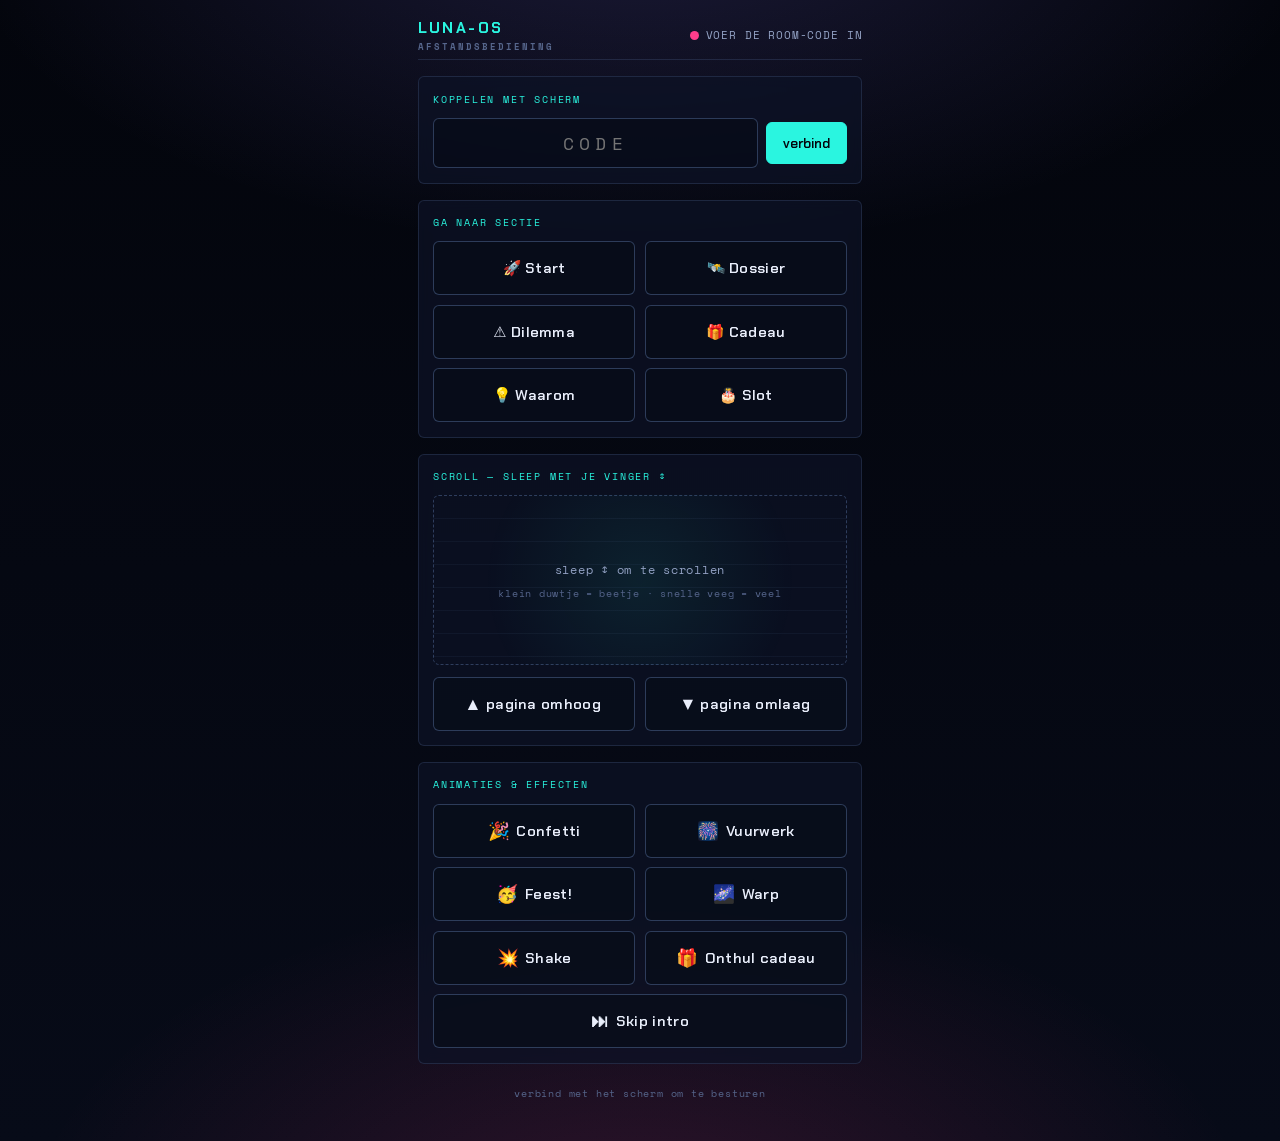
==== remote.html @ 7bddfa66 "Added a mobile experience" ====
<!DOCTYPE html>
<html lang="nl">
<head>
  <meta charset="UTF-8" />
  <meta name="viewport" content="width=device-width, initial-scale=1.0, maximum-scale=1.0, user-scalable=no, viewport-fit=cover" />
  <title>LUNA-OS // afstandsbediening</title>
  <meta name="theme-color" content="#03050c" />
  <meta name="robots" content="noindex" />

  <link rel="icon" href="data:image/svg+xml,%3Csvg xmlns='http://www.w3.org/2000/svg' viewBox='0 0 32 32'%3E%3Ctext y='26' font-size='26'%3E%F0%9F%8E%AE%3C/text%3E%3C/svg%3E" />

  <link rel="preconnect" href="https://fonts.googleapis.com" />
  <link rel="preconnect" href="https://fonts.gstatic.com" crossorigin />
  <link href="https://fonts.googleapis.com/css2?family=Chakra+Petch:wght@400;500;600;700&family=Space+Grotesk:wght@400;500;600;700&family=Space+Mono:wght@400;700&display=swap" rel="stylesheet" />

  <link rel="stylesheet" href="css/remote.css" />
</head>
<body>
  <div class="rc">

    <header class="rc__head">
      <div class="rc__brand">LUNA-OS<small>afstandsbediening</small></div>
      <div class="rc__status is-off" id="status"><span class="dot"></span><span id="statusText">niet verbonden</span></div>
    </header>

    <!-- room-code (alleen nodig als 'ie niet via QR/link is meegegeven) -->
    <div class="group" id="roomGroup">
      <span class="group__label">koppelen met scherm</span>
      <div class="room">
        <input id="roomInput" maxlength="4" inputmode="latin" autocapitalize="characters" placeholder="CODE" />
        <button id="roomBtn">verbind</button>
      </div>
    </div>

    <!-- sectie-navigatie -->
    <div class="group">
      <span class="group__label">ga naar sectie</span>
      <div class="btn-grid">
        <button class="tbtn" data-goto="hero">🚀 Start</button>
        <button class="tbtn" data-goto="dossier">🛰️ Dossier</button>
        <button class="tbtn" data-goto="dilemma">⚠️ Dilemma</button>
        <button class="tbtn" data-goto="gift">🎁 Cadeau</button>
        <button class="tbtn" data-goto="why">💡 Waarom</button>
        <button class="tbtn" data-goto="outro">🎂 Slot</button>
      </div>
    </div>

    <!-- scroll: sleep met je vinger -->
    <div class="group">
      <span class="group__label">scroll — sleep met je vinger ↕</span>
      <div class="pad" id="pad">
        <div class="pad__hint">sleep ↕ om te scrollen<small>klein duwtje = beetje · snelle veeg = veel</small></div>
      </div>
      <div class="nudge">
        <button class="tbtn" data-page="-1"><span class="em">▲</span> pagina omhoog</button>
        <button class="tbtn" data-page="1"><span class="em">▼</span> pagina omlaag</button>
      </div>
    </div>

    <!-- animatie-triggers -->
    <div class="group">
      <span class="group__label">animaties &amp; effecten</span>
      <div class="btn-grid">
        <button class="tbtn accent-c" data-cmd="confetti"><span class="em">🎉</span> Confetti</button>
        <button class="tbtn accent-a" data-cmd="fireworks"><span class="em">🎆</span> Vuurwerk</button>
        <button class="tbtn accent-m" data-cmd="party"><span class="em">🥳</span> Feest!</button>
        <button class="tbtn accent-c" data-cmd="warp"><span class="em">🌌</span> Warp</button>
        <button class="tbtn" data-cmd="shake"><span class="em">💥</span> Shake</button>
        <button class="tbtn accent-a" data-cmd="reveal"><span class="em">🎁</span> Onthul cadeau</button>
        <button class="tbtn full" data-cmd="skipBoot"><span class="em">⏭</span> Skip intro</button>
      </div>
    </div>

    <p class="rc__foot" id="foot">verbind met het scherm om te besturen</p>
  </div>

  <script src="js/remote.js"></script>
</body>
</html>
---- css/remote.css ----
/* =============================================================
   LUNA-OS // afstandsbediening (tweede scherm)
   Zelfstandige, lichte controller-styling. Pure CSS.
   ============================================================= */

:root {
  --bg-void: #03050c;
  --bg-deep: #070b18;
  --bg-panel: rgba(13, 19, 38, 0.72);
  --ink: #e9eefb;
  --ink-dim: #93a2c4;
  --ink-faint: #56668c;
  --cyan: #2af5e0;
  --amber: #ffb24a;
  --magenta: #ff3d8b;
  --violet: #8b7bff;
  --line: rgba(124, 162, 224, 0.16);
  --line-bright: rgba(124, 162, 224, 0.32);
  --font-display: "Chakra Petch", system-ui, sans-serif;
  --font-body: "Space Grotesk", system-ui, sans-serif;
  --font-mono: "Space Mono", ui-monospace, monospace;
  --radius: 6px;
}

*,
*::before,
*::after {
  box-sizing: border-box;
  margin: 0;
  padding: 0;
}

html {
  -webkit-text-size-adjust: 100%;
}

body {
  font-family: var(--font-body);
  color: var(--ink);
  background:
    radial-gradient(
      ellipse 90% 50% at 50% -8%,
      rgba(139, 123, 255, 0.18),
      transparent 60%
    ),
    radial-gradient(
      ellipse 80% 50% at 50% 108%,
      rgba(255, 61, 139, 0.16),
      transparent 60%
    ),
    linear-gradient(180deg, var(--bg-void), var(--bg-deep));
  min-height: 100vh;
  min-height: 100dvh;
  -webkit-tap-highlight-color: transparent;
  overflow-x: hidden;
}

::selection {
  background: var(--magenta);
  color: #fff;
}

:focus-visible {
  outline: 2px solid var(--cyan);
  outline-offset: 3px;
}

.rc {
  width: min(480px, 100%);
  margin-inline: auto;
  padding: 1.1rem 1.1rem 2.5rem;
  display: flex;
  flex-direction: column;
  gap: 1rem;
}

/* ---------- header + status ---------- */
.rc__head {
  display: flex;
  align-items: center;
  justify-content: space-between;
  gap: 0.6rem;
  padding-bottom: 0.4rem;
  border-bottom: 1px solid var(--line);
}
.rc__brand {
  font-family: var(--font-display);
  font-weight: 700;
  letter-spacing: 0.16em;
  font-size: 0.95rem;
  color: var(--cyan);
}
.rc__brand small {
  display: block;
  font-family: var(--font-mono);
  font-size: 0.58rem;
  letter-spacing: 0.22em;
  color: var(--ink-faint);
  text-transform: uppercase;
  margin-top: 0.15rem;
}
.rc__status {
  display: inline-flex;
  align-items: center;
  gap: 0.4rem;
  font-family: var(--font-mono);
  font-size: 0.66rem;
  letter-spacing: 0.08em;
  text-transform: uppercase;
  color: var(--ink-dim);
  white-space: nowrap;
}
.rc__status .dot {
  width: 9px;
  height: 9px;
  border-radius: 50%;
  background: var(--ink-faint);
  transition: background 0.3s;
}
.rc__status.is-connecting .dot {
  background: var(--amber);
  animation: blink 1s steps(1) infinite;
}
.rc__status.is-on .dot {
  background: var(--cyan);
  box-shadow: 0 0 10px var(--cyan);
}
.rc__status.is-off .dot {
  background: var(--magenta);
}
@keyframes blink {
  50% {
    opacity: 0.25;
  }
}

/* ---------- groep-kaart ---------- */
.group {
  background: var(--bg-panel);
  border: 1px solid var(--line);
  border-radius: var(--radius);
  padding: 0.9rem;
  backdrop-filter: blur(6px);
}
.group__label {
  display: block;
  font-family: var(--font-mono);
  font-size: 0.62rem;
  letter-spacing: 0.18em;
  text-transform: uppercase;
  color: var(--cyan);
  margin-bottom: 0.7rem;
}

/* ---------- knoppen ---------- */
.btn-grid {
  display: grid;
  grid-template-columns: 1fr 1fr;
  gap: 0.6rem;
}
.tbtn {
  appearance: none;
  border: 1px solid var(--line-bright);
  border-radius: var(--radius);
  background: rgba(8, 12, 24, 0.6);
  color: var(--ink);
  font-family: var(--font-display);
  font-weight: 600;
  font-size: 0.92rem;
  letter-spacing: 0.02em;
  padding: 0.85rem 0.6rem;
  cursor: pointer;
  transition:
    transform 0.12s ease,
    border-color 0.2s,
    background 0.2s;
  display: flex;
  align-items: center;
  justify-content: center;
  gap: 0.4rem;
  min-height: 54px;
  text-align: center;
}
.tbtn:active {
  transform: scale(0.95);
  background: var(--cyan);
  color: var(--bg-void);
  border-color: var(--cyan);
}
.tbtn .em {
  font-size: 1.1rem;
}
.tbtn.full {
  grid-column: 1 / -1;
}
.tbtn.accent-c:active {
  background: var(--cyan);
}
.tbtn.accent-a:active {
  background: var(--amber);
}
.tbtn.accent-m:active {
  background: var(--magenta);
  color: #fff;
}

/* ---------- scroll-touchpad ---------- */
.pad {
  position: relative;
  height: 170px;
  border: 1px dashed var(--line-bright);
  border-radius: var(--radius);
  background:
    radial-gradient(
      circle at 50% 50%,
      rgba(42, 245, 224, 0.08),
      transparent 70%
    ),
    repeating-linear-gradient(
      180deg,
      transparent 0 22px,
      rgba(124, 162, 224, 0.06) 22px 23px
    );
  display: grid;
  place-items: center;
  touch-action: none;
  user-select: none;
  -webkit-user-select: none;
  cursor: grab;
  overflow: hidden;
  transition:
    border-color 0.2s,
    background 0.2s;
}
.pad.active {
  border-color: var(--cyan);
  cursor: grabbing;
  background:
    radial-gradient(
      circle at 50% 50%,
      rgba(42, 245, 224, 0.16),
      transparent 70%
    ),
    repeating-linear-gradient(
      180deg,
      transparent 0 22px,
      rgba(42, 245, 224, 0.1) 22px 23px
    );
}
.pad__hint {
  text-align: center;
  font-family: var(--font-mono);
  font-size: 0.78rem;
  letter-spacing: 0.06em;
  color: var(--ink-dim);
  pointer-events: none;
}
.pad__hint small {
  display: block;
  margin-top: 0.4rem;
  font-size: 0.64rem;
  color: var(--ink-faint);
}
.nudge {
  display: grid;
  grid-template-columns: 1fr 1fr;
  gap: 0.6rem;
  margin-top: 0.7rem;
}

/* ---------- room-code invoer ---------- */
.room {
  display: flex;
  gap: 0.5rem;
  align-items: center;
}
.room input {
  flex: 1;
  font-family: var(--font-mono);
  font-size: 1.1rem;
  letter-spacing: 0.3em;
  text-transform: uppercase;
  text-align: center;
  color: var(--amber);
  background: rgba(8, 12, 24, 0.7);
  border: 1px solid var(--line-bright);
  border-radius: var(--radius);
  padding: 0.7rem;
}
.room button {
  appearance: none;
  border: 1px solid var(--cyan);
  background: var(--cyan);
  color: var(--bg-void);
  font-family: var(--font-display);
  font-weight: 600;
  border-radius: var(--radius);
  padding: 0.7rem 1rem;
  cursor: pointer;
}

.rc__foot {
  text-align: center;
  font-family: var(--font-mono);
  font-size: 0.62rem;
  letter-spacing: 0.08em;
  color: var(--ink-faint);
  margin-top: 0.4rem;
}

@media (prefers-reduced-motion: reduce) {
  *,
  *::before,
  *::after {
    animation-duration: 0.001ms !important;
    transition-duration: 0.001ms !important;
  }
}
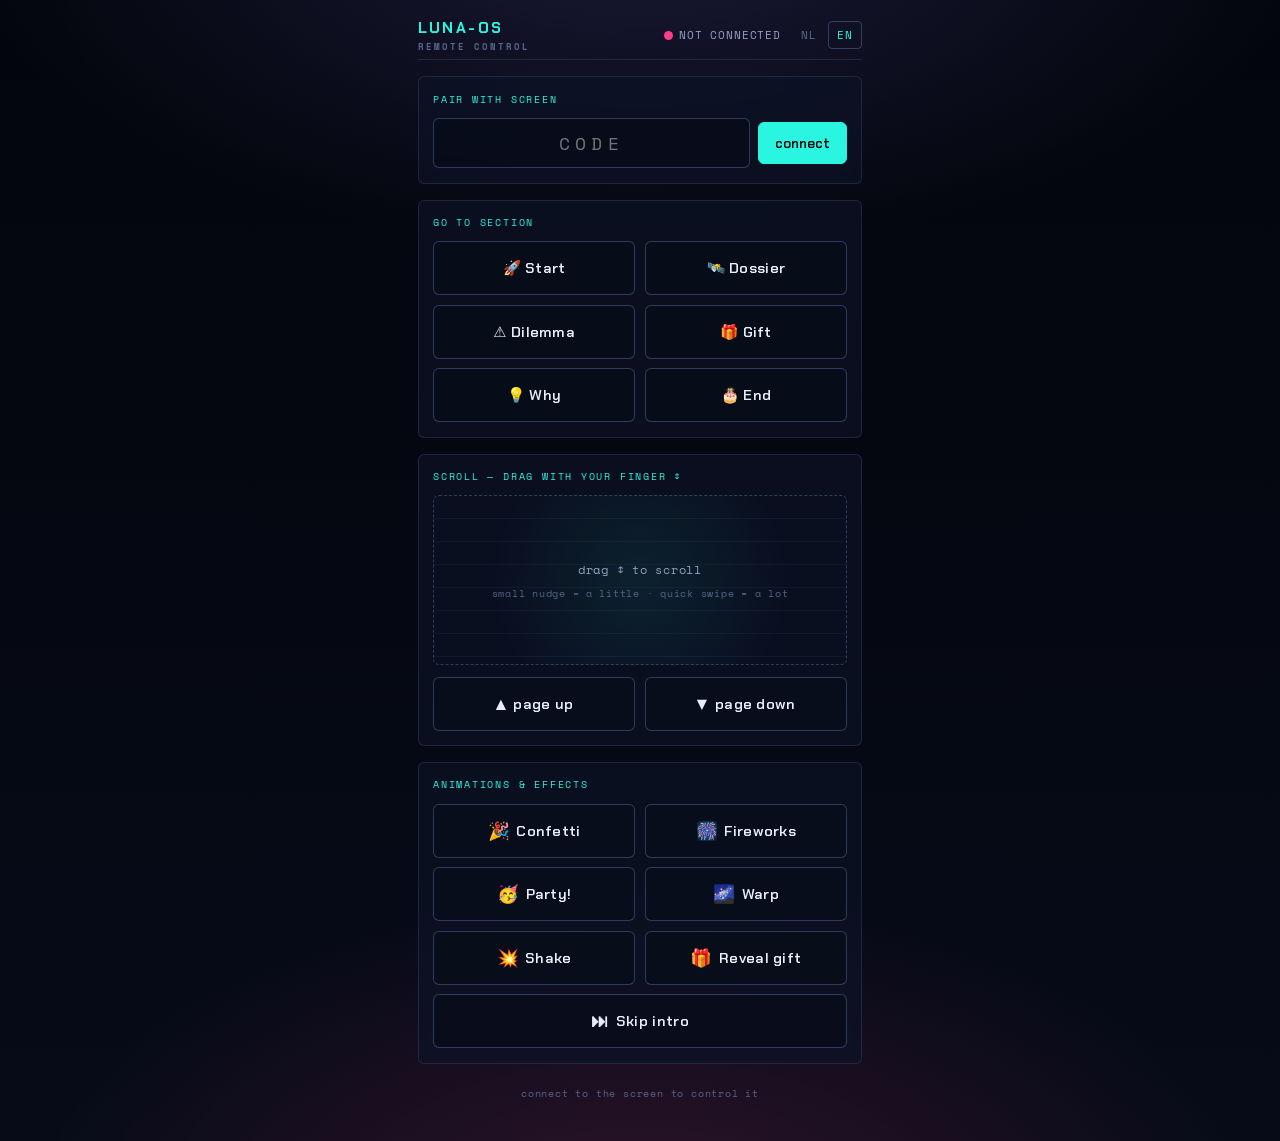
==== commit 6c95970d: "made it english" ====
--- a/remote.html
+++ b/remote.html
@@ -19,61 +19,68 @@
   <div class="rc">
 
     <header class="rc__head">
-      <div class="rc__brand">LUNA-OS<small>afstandsbediening</small></div>
-      <div class="rc__status is-off" id="status"><span class="dot"></span><span id="statusText">niet verbonden</span></div>
+      <div class="rc__brand">LUNA-OS<small data-i18n="rc.brand.sub">afstandsbediening</small></div>
+      <div class="rc__head-right">
+        <div class="rc__status is-off" id="status"><span class="dot"></span><span id="statusText" data-i18n="rc.status.init">niet verbonden</span></div>
+        <div class="rc__lang">
+          <button data-lang-btn="nl">NL</button>
+          <button data-lang-btn="en">EN</button>
+        </div>
+      </div>
     </header>
 
     <!-- room-code (alleen nodig als 'ie niet via QR/link is meegegeven) -->
     <div class="group" id="roomGroup">
-      <span class="group__label">koppelen met scherm</span>
+      <span class="group__label" data-i18n="rc.group.pair">koppelen met scherm</span>
       <div class="room">
         <input id="roomInput" maxlength="4" inputmode="latin" autocapitalize="characters" placeholder="CODE" />
-        <button id="roomBtn">verbind</button>
+        <button id="roomBtn" data-i18n="rc.room.btn">verbind</button>
       </div>
     </div>
 
     <!-- sectie-navigatie -->
     <div class="group">
-      <span class="group__label">ga naar sectie</span>
+      <span class="group__label" data-i18n="rc.group.sections">ga naar sectie</span>
       <div class="btn-grid">
-        <button class="tbtn" data-goto="hero">🚀 Start</button>
-        <button class="tbtn" data-goto="dossier">🛰️ Dossier</button>
-        <button class="tbtn" data-goto="dilemma">⚠️ Dilemma</button>
-        <button class="tbtn" data-goto="gift">🎁 Cadeau</button>
-        <button class="tbtn" data-goto="why">💡 Waarom</button>
-        <button class="tbtn" data-goto="outro">🎂 Slot</button>
+        <button class="tbtn" data-goto="hero" data-i18n="rc.sec.hero">🚀 Start</button>
+        <button class="tbtn" data-goto="dossier" data-i18n="rc.sec.dossier">🛰️ Dossier</button>
+        <button class="tbtn" data-goto="dilemma" data-i18n="rc.sec.dilemma">⚠️ Dilemma</button>
+        <button class="tbtn" data-goto="gift" data-i18n="rc.sec.gift">🎁 Cadeau</button>
+        <button class="tbtn" data-goto="why" data-i18n="rc.sec.why">💡 Waarom</button>
+        <button class="tbtn" data-goto="outro" data-i18n="rc.sec.outro">🎂 Slot</button>
       </div>
     </div>
 
     <!-- scroll: sleep met je vinger -->
     <div class="group">
-      <span class="group__label">scroll — sleep met je vinger ↕</span>
+      <span class="group__label" data-i18n="rc.group.scroll">scroll — sleep met je vinger ↕</span>
       <div class="pad" id="pad">
-        <div class="pad__hint">sleep ↕ om te scrollen<small>klein duwtje = beetje · snelle veeg = veel</small></div>
+        <div class="pad__hint" data-i18n="rc.pad.hint">sleep ↕ om te scrollen<small>klein duwtje = beetje · snelle veeg = veel</small></div>
       </div>
       <div class="nudge">
-        <button class="tbtn" data-page="-1"><span class="em">▲</span> pagina omhoog</button>
-        <button class="tbtn" data-page="1"><span class="em">▼</span> pagina omlaag</button>
+        <button class="tbtn" data-page="-1" data-i18n="rc.page.up"><span class="em">▲</span> pagina omhoog</button>
+        <button class="tbtn" data-page="1" data-i18n="rc.page.down"><span class="em">▼</span> pagina omlaag</button>
       </div>
     </div>
 
     <!-- animatie-triggers -->
     <div class="group">
-      <span class="group__label">animaties &amp; effecten</span>
+      <span class="group__label" data-i18n="rc.group.fx">animaties &amp; effecten</span>
       <div class="btn-grid">
-        <button class="tbtn accent-c" data-cmd="confetti"><span class="em">🎉</span> Confetti</button>
-        <button class="tbtn accent-a" data-cmd="fireworks"><span class="em">🎆</span> Vuurwerk</button>
-        <button class="tbtn accent-m" data-cmd="party"><span class="em">🥳</span> Feest!</button>
-        <button class="tbtn accent-c" data-cmd="warp"><span class="em">🌌</span> Warp</button>
-        <button class="tbtn" data-cmd="shake"><span class="em">💥</span> Shake</button>
-        <button class="tbtn accent-a" data-cmd="reveal"><span class="em">🎁</span> Onthul cadeau</button>
-        <button class="tbtn full" data-cmd="skipBoot"><span class="em">⏭</span> Skip intro</button>
+        <button class="tbtn accent-c" data-cmd="confetti" data-i18n="rc.fx.confetti"><span class="em">🎉</span> Confetti</button>
+        <button class="tbtn accent-a" data-cmd="fireworks" data-i18n="rc.fx.fireworks"><span class="em">🎆</span> Vuurwerk</button>
+        <button class="tbtn accent-m" data-cmd="party" data-i18n="rc.fx.party"><span class="em">🥳</span> Feest!</button>
+        <button class="tbtn accent-c" data-cmd="warp" data-i18n="rc.fx.warp"><span class="em">🌌</span> Warp</button>
+        <button class="tbtn" data-cmd="shake" data-i18n="rc.fx.shake"><span class="em">💥</span> Shake</button>
+        <button class="tbtn accent-a" data-cmd="reveal" data-i18n="rc.fx.reveal"><span class="em">🎁</span> Onthul cadeau</button>
+        <button class="tbtn full" data-cmd="skipBoot" data-i18n="rc.fx.skip"><span class="em">⏭</span> Skip intro</button>
       </div>
     </div>
 
-    <p class="rc__foot" id="foot">verbind met het scherm om te besturen</p>
+    <p class="rc__foot" id="foot" data-i18n="rc.foot.init">verbind met het scherm om te besturen</p>
   </div>
 
+  <script src="js/i18n.js"></script>
   <script src="js/remote.js"></script>
 </body>
 </html>
--- a/css/remote.css
+++ b/css/remote.css
@@ -98,6 +98,30 @@
   color: var(--ink-faint);
   text-transform: uppercase;
   margin-top: 0.15rem;
+}
+.rc__head-right {
+  display: flex;
+  align-items: center;
+  gap: 0.7rem;
+}
+.rc__lang {
+  display: inline-flex;
+  gap: 2px;
+}
+.rc__lang button {
+  font-family: var(--font-mono);
+  font-size: 0.66rem;
+  letter-spacing: 0.1em;
+  color: var(--ink-faint);
+  background: none;
+  border: 1px solid transparent;
+  border-radius: 4px;
+  padding: 0.3rem 0.5rem;
+  cursor: pointer;
+}
+.rc__lang button.is-active {
+  color: var(--cyan);
+  border-color: var(--line-bright);
 }
 .rc__status {
   display: inline-flex;
